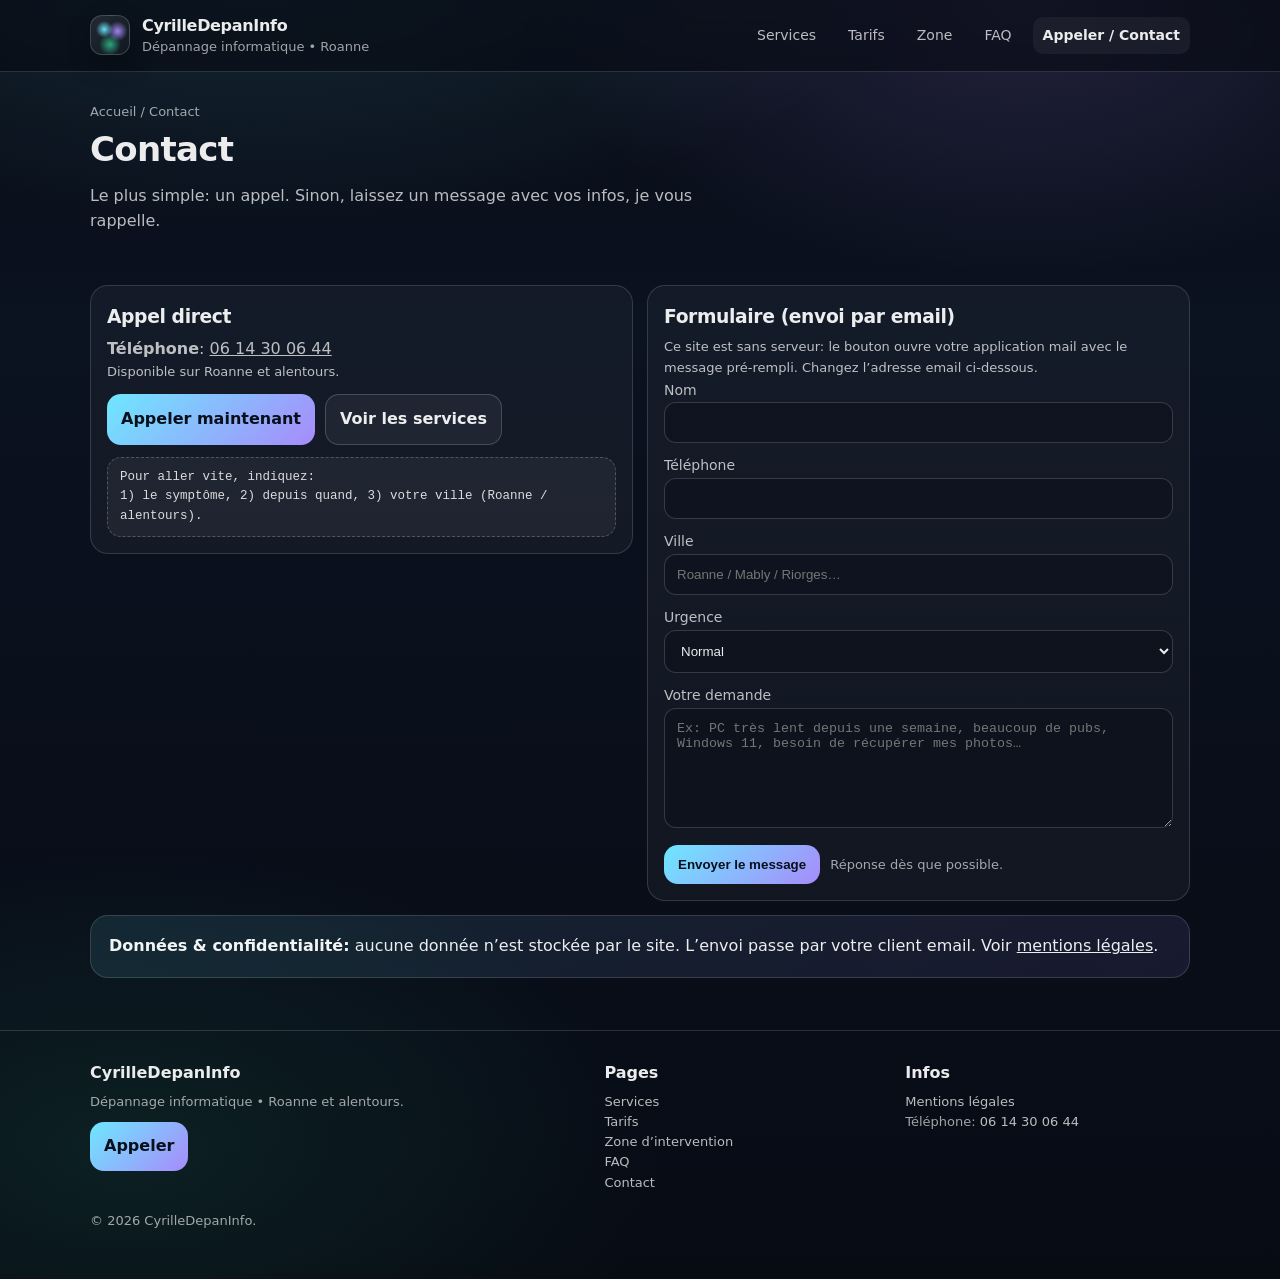
==== contact.html @ 842e22d3 "Ajout du site" ====
<!doctype html>
<html lang="fr">
  <head>
    <meta charset="utf-8" />
    <meta name="viewport" content="width=device-width, initial-scale=1" />
    <title>Contact | CyrilleDepanInfo</title>
    <meta
      name="description"
      content="Contact dépannage informatique Roanne. Appelez ou décrivez votre demande via formulaire."
    />
    <meta name="robots" content="index,follow" />
    <link rel="canonical" href="https://example.com/contact.html" />
    <meta property="og:type" content="website" />
    <meta property="og:locale" content="fr_FR" />
    <meta property="og:title" content="Contact | CyrilleDepanInfo" />
    <meta property="og:description" content="Contact dépannage informatique à Roanne et alentours." />
    <meta property="og:image" content="assets/og.svg" />
    <link rel="icon" href="assets/favicon.svg" type="image/svg+xml" />
    <link rel="stylesheet" href="assets/style.css" />
  </head>
  <body>
    <a class="skip-link" href="#contenu">Aller au contenu</a>
    <header class="topbar">
      <div class="container">
        <div class="topbar-inner">
          <a class="brand" href="index.html" aria-label="Accueil CyrilleDepanInfo">
            <div class="logo" aria-hidden="true"></div>
            <div>
              <div class="brand-title">CyrilleDepanInfo</div>
              <div class="brand-sub">Dépannage informatique • Roanne</div>
            </div>
          </a>
          <button class="menu-btn" type="button" data-menu-btn aria-expanded="false" aria-controls="nav">
            Menu
          </button>
          <nav id="nav" class="nav" data-nav aria-label="Navigation">
            <a href="services.html" data-nav-link>Services</a>
            <a href="tarifs.html" data-nav-link>Tarifs</a>
            <a href="zone.html" data-nav-link>Zone</a>
            <a href="faq.html" data-nav-link>FAQ</a>
            <a class="cta" href="contact.html" data-nav-link>Appeler / Contact</a>
          </nav>
        </div>
      </div>
    </header>

    <main id="contenu">
      <section class="page-head">
        <div class="container">
          <div class="breadcrumbs">Accueil / Contact</div>
          <h1 class="page-title">Contact</h1>
          <p class="lead">
            Le plus simple: un appel. Sinon, laissez un message avec vos infos, je vous rappelle.
          </p>
        </div>
      </section>

      <section class="section">
        <div class="container">
          <div class="grid">
            <div class="col-6">
              <div class="tile">
                <h3>Appel direct</h3>
                <p>
                  <b>Téléphone</b>:
                  <a href="tel:+33614300644">06 14 30 06 44</a>
                </p>
                <p class="hint">Disponible sur Roanne et alentours.</p>
                <div class="hero-actions" style="margin-top: 12px">
                  <a class="btn primary" href="tel:+33614300644">Appeler maintenant</a>
                  <a class="btn" href="services.html">Voir les services</a>
                </div>
                <div style="height: 12px"></div>
                <div class="note">
                  Pour aller vite, indiquez:<br />
                  1) le symptôme, 2) depuis quand, 3) votre ville (Roanne / alentours).
                </div>
              </div>
            </div>

            <div class="col-6">
              <div class="tile">
                <h3>Formulaire (envoi par email)</h3>
                <p class="hint">
                  Ce site est sans serveur: le bouton ouvre votre application mail avec le message pré-rempli.
                  Changez l’adresse email ci-dessous.
                </p>

                <form data-mailto="cyrille.rey34@gmail.com">
                  <div>
                    <label for="nom">Nom</label>
                    <input id="nom" name="nom" autocomplete="name" required />
                  </div>
                  <div>
                    <label for="telephone">Téléphone</label>
                    <input id="telephone" name="telephone" autocomplete="tel" inputmode="tel" required />
                  </div>
                  <div>
                    <label for="ville">Ville</label>
                    <input id="ville" name="ville" autocomplete="address-level2" placeholder="Roanne / Mably / Riorges…" />
                  </div>
                  <div>
                    <label for="urgence">Urgence</label>
                    <select id="urgence" name="urgence">
                      <option value="Normal">Normal</option>
                      <option value="Bloquant (je ne peux plus travailler)">Bloquant</option>
                      <option value="Urgent (PC ne démarre plus / données)">Urgent</option>
                    </select>
                  </div>
                  <div>
                    <label for="demande">Votre demande</label>
                    <textarea
                      id="demande"
                      name="demande"
                      required
                      placeholder="Ex: PC très lent depuis une semaine, beaucoup de pubs, Windows 11, besoin de récupérer mes photos…"
                    ></textarea>
                  </div>
                  <div class="form-actions">
                    <button class="btn primary" type="submit">Envoyer le message</button>
                    <span class="hint">Réponse dès que possible.</span>
                  </div>
                </form>
              </div>
            </div>

            <div class="col-12">
              <div class="callout">
                <b>Données & confidentialité:</b> aucune donnée n’est stockée par le site. L’envoi passe par votre client email.
                Voir <a href="mentions-legales.html">mentions légales</a>.
              </div>
            </div>
          </div>
        </div>
      </section>
    </main>

    <footer class="footer">
      <div class="container">
        <div class="footer-grid">
          <div>
            <div class="foot-title">CyrilleDepanInfo</div>
            <div class="fine">Dépannage informatique • Roanne et alentours.</div>
            <div style="height: 10px"></div>
            <a class="btn primary" href="tel:+33614300644">Appeler</a>
          </div>
          <div>
            <div class="foot-title">Pages</div>
            <div class="fine"><a href="services.html">Services</a></div>
            <div class="fine"><a href="tarifs.html">Tarifs</a></div>
            <div class="fine"><a href="zone.html">Zone d’intervention</a></div>
            <div class="fine"><a href="faq.html">FAQ</a></div>
            <div class="fine"><a href="contact.html">Contact</a></div>
          </div>
          <div>
            <div class="foot-title">Infos</div>
            <div class="fine"><a href="mentions-legales.html">Mentions légales</a></div>
            <div class="fine">Téléphone: <a href="tel:+33614300644">06 14 30 06 44</a></div>
          </div>
        </div>
        <div style="height: 18px"></div>
        <div class="fine">© <span id="y"></span> CyrilleDepanInfo.</div>
      </div>
    </footer>

    <script src="assets/app.js" defer></script>
    <script>
      document.getElementById("y").textContent = String(new Date().getFullYear());
    </script>
  </body>
</html>
---- assets/style.css ----
/* Modern, readable, low-dependency styling */
:root{
  --bg: #0b1220;
  --surface: rgba(255,255,255,0.06);
  --surface2: rgba(255,255,255,0.10);
  --text: rgba(255,255,255,0.92);
  --muted: rgba(255,255,255,0.72);
  --muted2: rgba(255,255,255,0.62);
  --border: rgba(255,255,255,0.14);
  --brand: #6ee7ff;
  --brand2: #a78bfa;
  --ok: #34d399;
  --warn: #fbbf24;
  --danger: #fb7185;
  --shadow: 0 16px 40px rgba(0,0,0,0.40);
  --radius: 18px;
  --radius2: 12px;
  --max: 1100px;
  --mono: ui-monospace, SFMono-Regular, Menlo, Monaco, Consolas, "Liberation Mono", "Courier New", monospace;
  --sans: ui-sans-serif, system-ui, -apple-system, Segoe UI, Roboto, Helvetica, Arial, "Apple Color Emoji", "Segoe UI Emoji";
}

*{ box-sizing: border-box; }
html{ color-scheme: dark; }
body{
  margin:0;
  font-family: var(--sans);
  background:
    radial-gradient(1200px 600px at 20% -10%, rgba(110,231,255,0.18), transparent 60%),
    radial-gradient(900px 500px at 80% 0%, rgba(167,139,250,0.18), transparent 55%),
    radial-gradient(900px 500px at 10% 90%, rgba(52,211,153,0.10), transparent 60%),
    linear-gradient(180deg, #070b14, #0b1220 25%, #070b14);
  color: var(--text);
  line-height: 1.55;
}

a{ color: inherit; }
img{ max-width: 100%; display:block; }

.container{ width: min(var(--max), calc(100% - 40px)); margin: 0 auto; }

.skip-link{
  position:absolute; left:-999px; top: 10px;
  background:#fff; color:#000; padding:10px 14px; border-radius: 10px;
}
.skip-link:focus{ left: 10px; z-index: 9999; }

.topbar{
  position: sticky; top: 0; z-index: 50;
  backdrop-filter: blur(12px);
  background: rgba(7,11,20,0.62);
  border-bottom: 1px solid var(--border);
}
.topbar-inner{
  display:flex; align-items:center; justify-content: space-between;
  padding: 14px 0;
  gap: 14px;
}
.brand{
  display:flex; align-items:center; gap: 12px;
  text-decoration:none;
}
.logo{
  width: 40px; height: 40px;
  border-radius: 12px;
  background:
    radial-gradient(14px 14px at 35% 35%, rgba(110,231,255,0.95), transparent 60%),
    radial-gradient(16px 16px at 70% 40%, rgba(167,139,250,0.95), transparent 62%),
    radial-gradient(18px 18px at 50% 75%, rgba(52,211,153,0.75), transparent 60%),
    linear-gradient(135deg, rgba(255,255,255,0.10), rgba(255,255,255,0.03));
  box-shadow: 0 10px 24px rgba(0,0,0,0.30);
  border: 1px solid rgba(255,255,255,0.18);
}
.brand-title{ font-weight: 700; letter-spacing: -0.02em; }
.brand-sub{ color: var(--muted2); font-size: 13px; margin-top: -2px; }

.nav{
  display:flex; flex-wrap:wrap; align-items:center; gap: 10px;
}
.nav a{
  text-decoration:none;
  font-size: 14px;
  color: var(--muted);
  padding: 8px 10px;
  border-radius: 10px;
  border: 1px solid transparent;
}
.nav a[aria-current="page"]{
  color: var(--text);
  border-color: var(--border);
  background: rgba(255,255,255,0.05);
}
.nav a:hover{
  color: var(--text);
  background: rgba(255,255,255,0.05);
  border-color: rgba(255,255,255,0.10);
}
.nav .cta{
  color: #0a0f1c;
  background: linear-gradient(135deg, var(--brand), var(--brand2));
  border: none;
  font-weight: 700;
}
.nav .cta:hover{ filter: brightness(1.03); }

.hero{
  padding: 54px 0 20px;
}
.hero-grid{
  display:grid;
  grid-template-columns: 1.2fr 0.8fr;
  gap: 22px;
  align-items: start;
}
.card{
  background: linear-gradient(180deg, rgba(255,255,255,0.08), rgba(255,255,255,0.04));
  border: 1px solid var(--border);
  border-radius: var(--radius);
  box-shadow: var(--shadow);
}
.hero-card{ padding: 28px; }
.kicker{
  display:inline-flex; align-items:center; gap: 8px;
  padding: 6px 10px;
  border-radius: 999px;
  border: 1px solid rgba(255,255,255,0.16);
  background: rgba(255,255,255,0.05);
  color: var(--muted);
  font-size: 13px;
}
.k-dot{
  width:8px; height:8px; border-radius: 99px;
  background: var(--ok);
  box-shadow: 0 0 0 6px rgba(52,211,153,0.10);
}

h1{
  margin: 14px 0 10px;
  letter-spacing: -0.03em;
  line-height: 1.05;
  font-size: clamp(30px, 3.6vw, 52px);
}
.lead{ color: var(--muted); font-size: 16px; max-width: 62ch; }
.pillrow{ display:flex; flex-wrap:wrap; gap: 10px; margin-top: 16px; }
.pill{
  display:flex; align-items:center; gap: 10px;
  padding: 10px 12px;
  border-radius: 999px;
  border: 1px solid rgba(255,255,255,0.16);
  background: rgba(255,255,255,0.04);
  color: var(--muted);
  font-size: 14px;
}
.pill b{ color: var(--text); }
.pill code{ font-family: var(--mono); font-size: 12px; color: rgba(255,255,255,0.84); }

.hero-actions{
  display:flex; flex-wrap:wrap; gap: 10px;
  margin-top: 18px;
}
.btn{
  display:inline-flex; align-items:center; justify-content:center;
  gap: 10px;
  padding: 12px 14px;
  border-radius: 14px;
  text-decoration:none;
  border: 1px solid rgba(255,255,255,0.18);
  background: rgba(255,255,255,0.05);
  color: var(--text);
  font-weight: 650;
}
.btn.primary{
  color: #09101c;
  border: none;
  background: linear-gradient(135deg, var(--brand), var(--brand2));
}
.btn.primary:hover{ filter: brightness(1.03); }
.btn:hover{ background: rgba(255,255,255,0.07); }

.side-card{ padding: 18px; }
.side-title{ font-weight: 800; letter-spacing:-0.02em; margin: 2px 0 10px; }
.mini{
  display:grid; gap: 10px;
}
.mini .row{
  display:flex; align-items:flex-start; justify-content: space-between;
  gap: 10px;
  padding: 12px;
  border-radius: 14px;
  background: rgba(255,255,255,0.04);
  border: 1px solid rgba(255,255,255,0.12);
}
.mini .row span{ color: var(--muted); font-size: 14px; }
.mini .row b{ font-size: 14px; }
.badge{
  display:inline-flex; align-items:center; gap: 8px;
  padding: 7px 10px;
  border-radius: 999px;
  background: rgba(110,231,255,0.08);
  border: 1px solid rgba(110,231,255,0.25);
  color: rgba(255,255,255,0.90);
  font-size: 13px;
}

.section{ padding: 26px 0; }
.section h2{
  margin: 0 0 10px;
  letter-spacing: -0.02em;
  font-size: 26px;
}
.section p{ margin: 0 0 14px; color: var(--muted); }

.grid{
  display:grid;
  grid-template-columns: repeat(12, 1fr);
  gap: 14px;
}
.col-4{ grid-column: span 4; }
.col-6{ grid-column: span 6; }
.col-8{ grid-column: span 8; }
.col-12{ grid-column: span 12; }
.tile{
  padding: 16px;
  border-radius: var(--radius);
  border: 1px solid rgba(255,255,255,0.14);
  background: rgba(255,255,255,0.04);
}
.tile h3{
  margin: 0 0 6px;
  letter-spacing: -0.02em;
}
.tile p{ margin: 0; color: var(--muted); }
.tile ul{ margin: 10px 0 0; padding-left: 18px; color: var(--muted); }
.tile li{ margin: 6px 0; }

.callout{
  padding: 18px;
  border-radius: var(--radius);
  border: 1px solid rgba(255,255,255,0.14);
  background: linear-gradient(135deg, rgba(110,231,255,0.10), rgba(167,139,250,0.10));
}
.callout b{ color: rgba(255,255,255,0.95); }

.faq details{
  border: 1px solid rgba(255,255,255,0.14);
  border-radius: 14px;
  padding: 12px 14px;
  background: rgba(255,255,255,0.04);
}
.faq details + details{ margin-top: 10px; }
.faq summary{
  cursor: pointer;
  font-weight: 750;
  color: rgba(255,255,255,0.92);
}
.faq summary::-webkit-details-marker{ display:none; }
.faq .answer{ margin-top: 10px; color: var(--muted); }

form{
  display:grid;
  gap: 10px;
}
label{ font-size: 14px; color: var(--muted); }
input, textarea, select{
  width: 100%;
  border-radius: 12px;
  border: 1px solid rgba(255,255,255,0.16);
  background: rgba(7,11,20,0.35);
  color: var(--text);
  padding: 12px 12px;
  outline: none;
}
textarea{ min-height: 120px; resize: vertical; }
input:focus, textarea:focus, select:focus{
  border-color: rgba(110,231,255,0.42);
  box-shadow: 0 0 0 4px rgba(110,231,255,0.10);
}
.hint{ color: var(--muted2); font-size: 13px; }
.form-actions{ display:flex; flex-wrap:wrap; gap: 10px; align-items:center; }

.footer{
  padding: 30px 0 48px;
  border-top: 1px solid var(--border);
  margin-top: 26px;
}
.footer-grid{
  display:grid;
  grid-template-columns: 1.4fr 0.8fr 0.8fr;
  gap: 16px;
}
.foot-title{ font-weight: 800; margin: 0 0 6px; }
.footer a{ color: var(--muted); text-decoration:none; }
.footer a:hover{ color: var(--text); }
.fine{ color: var(--muted2); font-size: 13px; }

.page-head{
  padding: 30px 0 10px;
}
.breadcrumbs{ color: var(--muted2); font-size: 13px; }
.page-title{ margin: 10px 0 8px; letter-spacing: -0.02em; font-size: 34px; }

.note{
  font-family: var(--mono);
  font-size: 12.5px;
  background: rgba(255,255,255,0.05);
  border: 1px dashed rgba(255,255,255,0.22);
  padding: 10px 12px;
  border-radius: 14px;
  color: rgba(255,255,255,0.84);
}

@media (max-width: 920px){
  .hero-grid{ grid-template-columns: 1fr; }
  .footer-grid{ grid-template-columns: 1fr; }
  .col-4, .col-6, .col-8{ grid-column: span 12; }
  .nav{ display:none; }
  .nav.is-open{ display:flex; flex-direction:column; align-items:flex-start; padding: 10px 0 12px; }
  .menu-btn{ display:inline-flex; }
}
@media (min-width: 921px){
  .menu-btn{ display:none; }
}

.menu-btn{
  padding: 10px 12px;
  border-radius: 12px;
  border: 1px solid rgba(255,255,255,0.18);
  background: rgba(255,255,255,0.05);
  color: var(--text);
  font-weight: 700;
}
.menu-btn:hover{ background: rgba(255,255,255,0.07); }
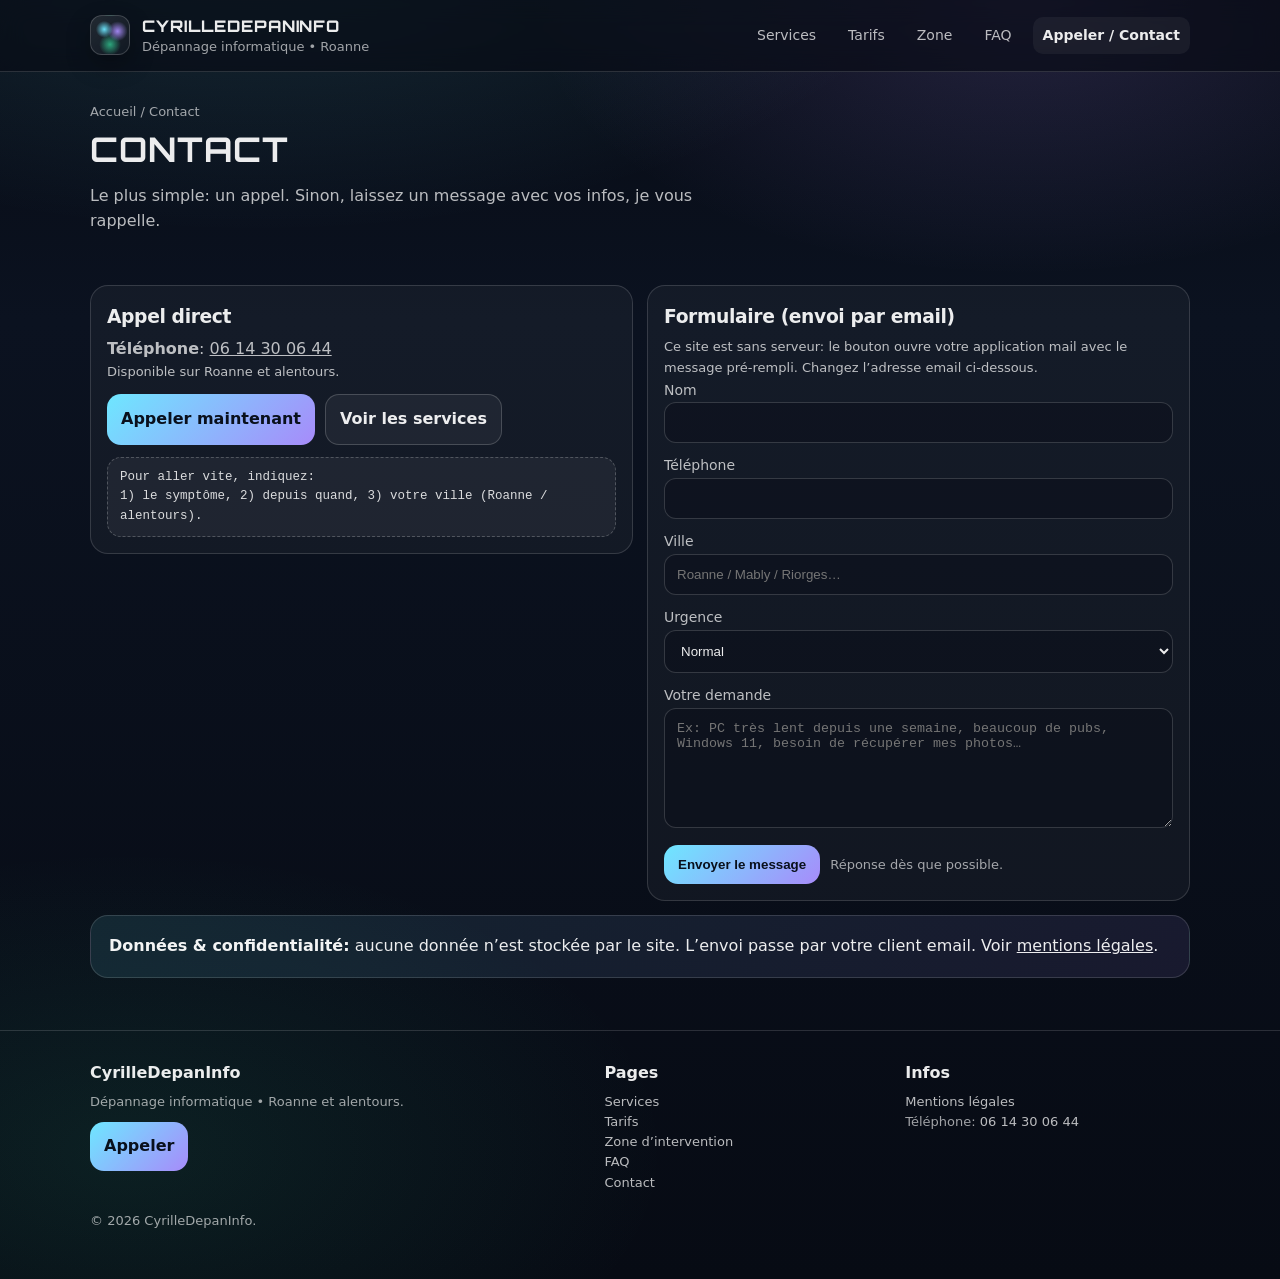
==== commit 3f904ff2: "Fix affichage icônes (cache + tailles)" ====
--- a/contact.html
+++ b/contact.html
@@ -9,14 +9,14 @@
       content="Contact dépannage informatique Roanne. Appelez ou décrivez votre demande via formulaire."
     />
     <meta name="robots" content="index,follow" />
-    <link rel="canonical" href="https://example.com/contact.html" />
+    <link rel="canonical" href="https://cyrillerey34.github.io/cyrilledepaninfo/contact.html" />
     <meta property="og:type" content="website" />
     <meta property="og:locale" content="fr_FR" />
     <meta property="og:title" content="Contact | CyrilleDepanInfo" />
     <meta property="og:description" content="Contact dépannage informatique à Roanne et alentours." />
     <meta property="og:image" content="assets/og.svg" />
     <link rel="icon" href="assets/favicon.svg" type="image/svg+xml" />
-    <link rel="stylesheet" href="assets/style.css" />
+    <link rel="stylesheet" href="assets/style.css?v=20260609" />
   </head>
   <body>
     <a class="skip-link" href="#contenu">Aller au contenu</a>
@@ -163,7 +163,7 @@
       </div>
     </footer>
 
-    <script src="assets/app.js" defer></script>
+    <script src="assets/app.js?v=20260609" defer></script>
     <script>
       document.getElementById("y").textContent = String(new Date().getFullYear());
     </script>
--- a/assets/style.css
+++ b/assets/style.css
@@ -1,3 +1,5 @@
+@import url('https://fonts.googleapis.com/css2?family=Orbitron:wght@500;700;800&display=swap');
+
 /* Modern, readable, low-dependency styling */
 :root{
   --bg: #0b1220;
@@ -18,6 +20,7 @@
   --max: 1100px;
   --mono: ui-monospace, SFMono-Regular, Menlo, Monaco, Consolas, "Liberation Mono", "Courier New", monospace;
   --sans: ui-sans-serif, system-ui, -apple-system, Segoe UI, Roboto, Helvetica, Arial, "Apple Color Emoji", "Segoe UI Emoji";
+  --display: "Orbitron", ui-sans-serif, system-ui, -apple-system, Segoe UI, Roboto, Helvetica, Arial;
 }
 
 *{ box-sizing: border-box; }
@@ -37,6 +40,16 @@
 a{ color: inherit; }
 img{ max-width: 100%; display:block; }
 
+.icon{
+  width: 18px;
+  height: 18px;
+  display: inline-block;
+  vertical-align: -0.18em;
+  color: currentColor;
+}
+.icon.sm{ width: 16px; height: 16px; }
+.with-icon{ display:inline-flex; align-items:center; gap: 10px; }
+
 .container{ width: min(var(--max), calc(100% - 40px)); margin: 0 auto; }
 
 .skip-link{
@@ -71,7 +84,12 @@
   box-shadow: 0 10px 24px rgba(0,0,0,0.30);
   border: 1px solid rgba(255,255,255,0.18);
 }
-.brand-title{ font-weight: 700; letter-spacing: -0.02em; }
+.brand-title{
+  font-family: var(--display);
+  font-weight: 800;
+  letter-spacing: 0.06em;
+  text-transform: uppercase;
+}
 .brand-sub{ color: var(--muted2); font-size: 13px; margin-top: -2px; }
 
 .nav{
@@ -136,9 +154,11 @@
 
 h1{
   margin: 14px 0 10px;
-  letter-spacing: -0.03em;
+  letter-spacing: 0.02em;
   line-height: 1.05;
   font-size: clamp(30px, 3.6vw, 52px);
+  font-family: var(--display);
+  text-transform: uppercase;
 }
 .lead{ color: var(--muted); font-size: 16px; max-width: 62ch; }
 .pillrow{ display:flex; flex-wrap:wrap; gap: 10px; margin-top: 16px; }
@@ -205,8 +225,10 @@
 .section{ padding: 26px 0; }
 .section h2{
   margin: 0 0 10px;
-  letter-spacing: -0.02em;
+  letter-spacing: 0.02em;
   font-size: 26px;
+  font-family: var(--display);
+  text-transform: uppercase;
 }
 .section p{ margin: 0 0 14px; color: var(--muted); }
 
@@ -297,7 +319,13 @@
   padding: 30px 0 10px;
 }
 .breadcrumbs{ color: var(--muted2); font-size: 13px; }
-.page-title{ margin: 10px 0 8px; letter-spacing: -0.02em; font-size: 34px; }
+.page-title{
+  margin: 10px 0 8px;
+  letter-spacing: 0.03em;
+  font-size: 34px;
+  font-family: var(--display);
+  text-transform: uppercase;
+}
 
 .note{
   font-family: var(--mono);
